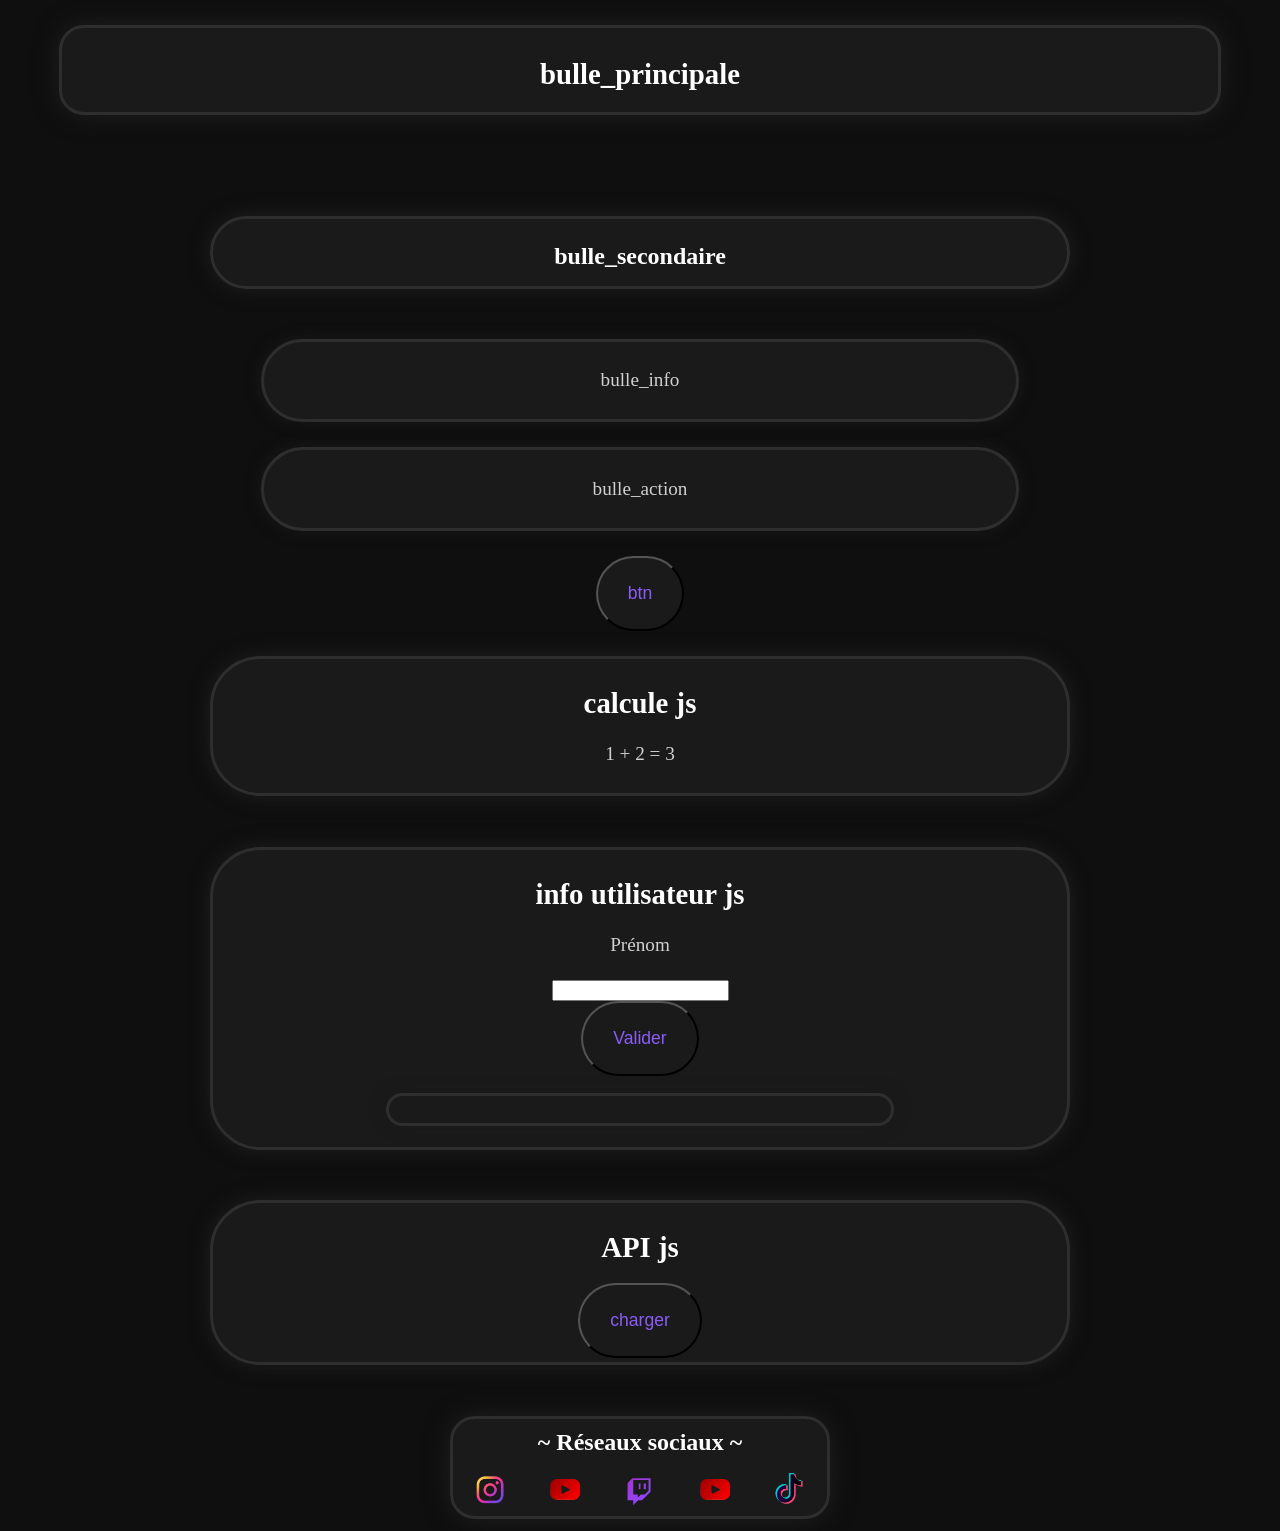
==== index.html @ 570e2a5b "V3.0.6 : HTML = bulle principale  |  CSS = taille texte et btn" ====
<!DOCTYPE html>
<html lang="fr">

  <!-- Métadonnées de la page -->
  <head>
    <meta charset="utf-8" />
    <meta name="viewport" content="width=device-width, initial-scale=1.0" />
    <link rel="stylesheet" href="style.css" />
    <script src="script.js" defer></script>
    <title>bibliothèque dev web</title>
  </head>




  <!-------------------------------->
  <!-- Contenu visible de la page -->
  <!-------------------------------->
  

  <body>


    <!-- En-tête du site -->
    <header>
      <section class="bulle_principal">
        <h1>bulle_principale</h1>
      </section>

      <section class="bulle_secondaire">
        <h2>bulle_secondaire</h2>
      </section>
    </header>

  
    <!-- Contenu principal = bulle et btn -->
    <main>
      <section class="bulle_info">
        <p>bulle_info</p>
      </section>

      <section class="bulle_action">
        <p>bulle_action</p>
      </section>

      <button class="btn_base">btn</button>


      <!-- outil js -->
      <section class="bulle_secondaire">
        <h1>calcule js</h1>
        <p>
          <span id="A">1</span> + <span id="B">2</span> = <span id="AB">0</span>
        </p>
      </section>

      <section class="bulle_secondaire">
        <h1>info utilisateur js</h1>

        <div>
          <label for="nom"><p>Prénom</p></label>
          <input type="text" name="nom" id="nom" />
        </div>

        <button class="btn_base" id="btn_valide">Valider</button>

        <section class="bulle_info">
          <p><span id="NOM"></span></p>
        </section>
      </section>

      <section class="bulle_secondaire">
        <h1>API js</h1>
        <p><span id="HEURE"></span></p>

        <button class="btn_base" id="charger">charger</button>
      </section>
    </main>


    <!-- Pied de page lien pour réseaux sociaux -->
    <footer>
      <nav class="bulle_lien">
        <h3>~ Réseaux sociaux ~</h3>

        <a target="_blank" href="https://www.instagram.com/kaikyo_dev/"
          ><img class="logo lien" src="images/insta.png" alt="insta"
        /></a>

        <a
          target="_blank"
          href="https://www.youtube.com/@Joao_Paulo_Pinto_Queiros_R"
          ><img class="logo lien" src="images/youtube.png" alt="youtube"
        /></a>

        <a target="_blank" href="https://www.twitch.tv/jp_kaikyo_live"
          ><img class="logo lien" src="images/twitch.png" alt="twitch"
        /></a>

        <a target="_blank" href="https://www.youtube.com/@Kaikyo_VOD"
          ><img class="logo lien" src="images/youtube.png" alt="youtube"
        /></a>

        <a target="_blank" href="https://www.tiktok.com/@kaikyo_dev?lang=fr"
          ><img class="logo lien" src="images/tiktok.png" alt="tiktok"
        /></a>
      </nav>
    </footer>
  </body>
</html>
---- style.css ----
/*==============================*/
/* ==== PALETTE -- COULEUR ==== */
/*==============================*/


:root {
    --fond-principal:#0F0F0F;
    --font-contenu:#1A1A1A;
    --font-contours:#2E2E2E;

    --ombre-douce: #1A1A1A; 
    --ombre-moyenne: #1F1F1F; 
    --ombre-forte: #242424;  
    
    --texte-titre:#ffffff;
    --texte-courant:#d1d1d1;
    --texte-lien:#6f6f6f;
    
    --objet-survol:#6E40C9;
    --objet-permanent:#8B5CF6; 
    --objet-clic:#9B6DED;
}




/*==============================*/
/* ==== PALETTE -- TEXTES ==== */
/*=============================*/


/*  Police d'écriture  */
@import url('https://fonts.googleapis.com/css2?family=DM+Serif+Text:ital@0;1&display=swap');
@import url('https://fonts.googleapis.com/css2?family=Comic+Neue&display=swap');

:root {
    --police-titre: "DM Serif Text", serif;
    --police-texte: "Comic Neue", cursive;
}


/*  taille écran  */
@media(min-width:1000px){
    :root {
    --taille-titre-principal: 1.8rem;
    --taille-titre-second: 1.5rem;
    --taille-texte: 1.2rem;
    --taille-liens:1.2rem;
    --gras-titre: 700;
    --gras-texte: 400;   
}}

@media(max-width:999px){
    :root {
    --taille-titre-principal: 1.5rem;
    --taille-titre-second: 1.2rem;  
    --taille-texte: 0.9rem;
    --taille-liens: 0.9rem;  
    --gras-titre: 700;
    --gras-texte: 400;     
}}


/*  style titre  */
h1 {
    cursor: text;  
    font-family: var(--police-titre);
    font-weight: var(--gras-titre);
    font-size: var(--taille-titre-principal);
    color: var(--texte-titre);
    margin-bottom: 0.5em;
    transition: 0.5s;
}

h2, h3 {
    cursor: text;  
    font-family: var(--police-titre);
    font-weight: var(--gras-titre);
    font-size: var(--taille-titre-second);
    color: var(--texte-titre);
    margin-bottom: 0.5em;
    transition: 0.5s;
}


/*  style texte  */
p, span {
    cursor: text;  
    font-family: var(--police-texte);
    font-weight: var(--gras-texte);
    font-size: var(--taille-texte);
    color: var(--texte-courant);
    line-height: 1.6;
}


/*  style lien  */
a {
    cursor: pointer;
    font-style: oblique;
    font-weight: 500;
    text-decoration: underline;
    color: var(--texte-lien);
}


/*  clic  */
a:active {
    cursor: pointer;
    color: var(--objet-clic);
}




/*=============================*/
/* ==== PALETTE -- BULLE ==== */
/*=============================*/


/*  Bulle Principal  */
.bulle_principal {
    display: flex;
    justify-content: space-around;
    text-align: center;
    background-color: var(--font-contenu);
    box-shadow: 0px 0px 25px var(--ombre-moyenne);
    border: solid var(--font-contours);
    border-radius: 25px;
}

@media(min-width:1000px){
    .bulle_principal {
        padding: 6px;
        margin: 2% 4% 8% 4%;
    }
}
@media(max-width:999px){
    .bulle_principal {
        padding: 3px;
        margin: 1% 2% 4% 2%;
    }
}


/*  bulle_secondaire  */
.bulle_secondaire {
    background-color: var(--font-contenu);
    color:var(--font-contours);
    border: solid var(--font-contours);
    box-shadow: 0px 0px 20px var(--ombre-moyenne);
    text-align: center;
    border-radius: 50px;
}

@media(min-width:1000px){
   .bulle_secondaire {
        padding: 4px;
        margin: 2% 16% 4% 16%;
    }
}
@media(max-width:999px){
   .bulle_secondaire {
        padding: 2px;
        margin: 1% 8% 2% 8%;
    }
}


/*  bulle_info  */
.bulle_info {
    background-color: var(--font-contenu);
    border: solid var(--font-contours);
    box-shadow: 0px 0px 15px var(--ombre-douce);
    text-align: center;
    border-radius: 100px;
    transition: 1s;
}

@media(min-width:1000px){
    .bulle_info {
        padding: 4px;
        margin: 2% 20% 2% 20%;
    }
}
@media(max-width:999px){
    .bulle_info {
        padding: 2px;
        margin: 1% 10% 1% 10%;
    }
}


/*  bulle_action  */
.bulle_action {
    background-color: var(--font-contenu);
    border: solid var(--font-contours);
    text-align: center;
    border-radius: 100px;
    box-shadow: 0px 0px 15px var(--ombre-douce);
    transition: 1s;
}

@media(min-width:1000px){
    .bulle_action {
        padding: 4px;
        margin: 2% 20% 2% 20%;
    }
}
@media(max-width:999px){
    .bulle_action {
        padding: 2px;
        margin: 1% 10% 1% 10%;
    }
}


/*  bulle_lien  */
.bulle_lien {
    display: grid;
    grid-template-columns: repeat(5, 1fr);
    grid-template-rows: repeat(2, 1fr);
    gap: 5px;
    background-color: var(--font-contenu);
    border: solid var(--font-contours);
    padding: 2px; 
    border-radius: 25px;
    box-shadow: 0px 0px 25px var(--ombre-moyenne);
    transition: 1s;
}

@media(min-width:1000px){
    .bulle_lien {
        margin: 1% 35% 1% 35%;
    }
}
@media(max-width:999px){
    .bulle_lien {
        margin: 1% 10% 1% 10%;
    }
}

.bulle_lien h3 {
    grid-column: 1 / -1;
    margin: auto;
}


/*  survol  */
@media(min-width:1000px){
    .bulle_info:hover,
    .bulle_action:hover {
        border: solid var(--objet-survol);
        box-shadow: 0px 0px 10px var(--objet-survol);
        transition: 1s;
    }

    .bulle_info:hover {
        transform: scale(1.05);      
    }

    .bulle_action:hover {
        transform: scale(0.95);
    }

    .bulle_lien:hover {
        border-radius: 50px;
        margin: 1% 40% 1% 40%;
        box-shadow: 0px 0px 50px var(--ombre-forte);
        transition: 0.5s;
    }
}


/* clic  */
@media(max-width:999px){
    .bulle_info:active,
    .bulle_action:active {
        box-shadow: 0px 0px 20px var(--objet-clic);
        transition: 0.5s;
    }

    .bulle_info:active {
        transform: scale(1.05);
    }

    .bulle_action:active{
        transform: scale(0.90);
    }

    .bulle_lien:active {
        border-radius: 100px;
        margin: 1% 19.5% 1% 19.5%;
        box-shadow: 0px 0px 50px var(--ombre-douce);
        transition: 0.5s;
    }
}




/*==========================*/
/* ==== PALETTE -- BTN ==== */
/*==========================*/


/*  taille écran  */
.btn_base {
    background-color: var(--font-contenu);
    color: var(--objet-permanent);
    border-radius: 100px;
    transition: 0.5s;
}

@media(min-width:1000px){
    .btn_base {
        cursor: pointer;
        font-size: 1.1rem;
        padding: 25px 30px 25px 30px;
    }
}
@media(max-width:999px){
    .btn_base {
        font-size: 0.8rem;
        padding: 20px 25px 20px 25px;
    }
}


/* survol */
@media(min-width:1000px){
    .btn_base:hover {
        transform: scale(1.10);
        color: var(--objet-survol);
        transition: 0.6s;
    }
}


/* clic */
.btn_base:active {
    transform: scale(0.90);
    color: var(--objet-clic);
    transition: 0.5s;
}




/*===========================*/
/* ==== PALETTE -- LOGO ==== */
/*===========================*/


/*  taille écran  */
@media(min-width:1000px){
    .logo {
        width: 40px;
        height: 40px;
    }
}
@media(max-width:999px){
    .logo {
        width: 30px;
        height: 30px;
    }
}


/*  Survol  */
@media(min-width:1000px){
    .logo:hover {
        transform: scale(1.15);
        opacity: 50%;
        transition: 1s;
    }
}


/*  clic  */
@media(max-width:999px){
    .logo:active {
        transform: scale(1.15);
        opacity: 50%;
        transition: 0.1s;
    }
}




/*=============================*/
/* ==== VISEULLE APLIQUER ==== */
/*=============================*/


/*  body  */
body {
    background-color: var(--fond-principal);
    text-align: center;
}
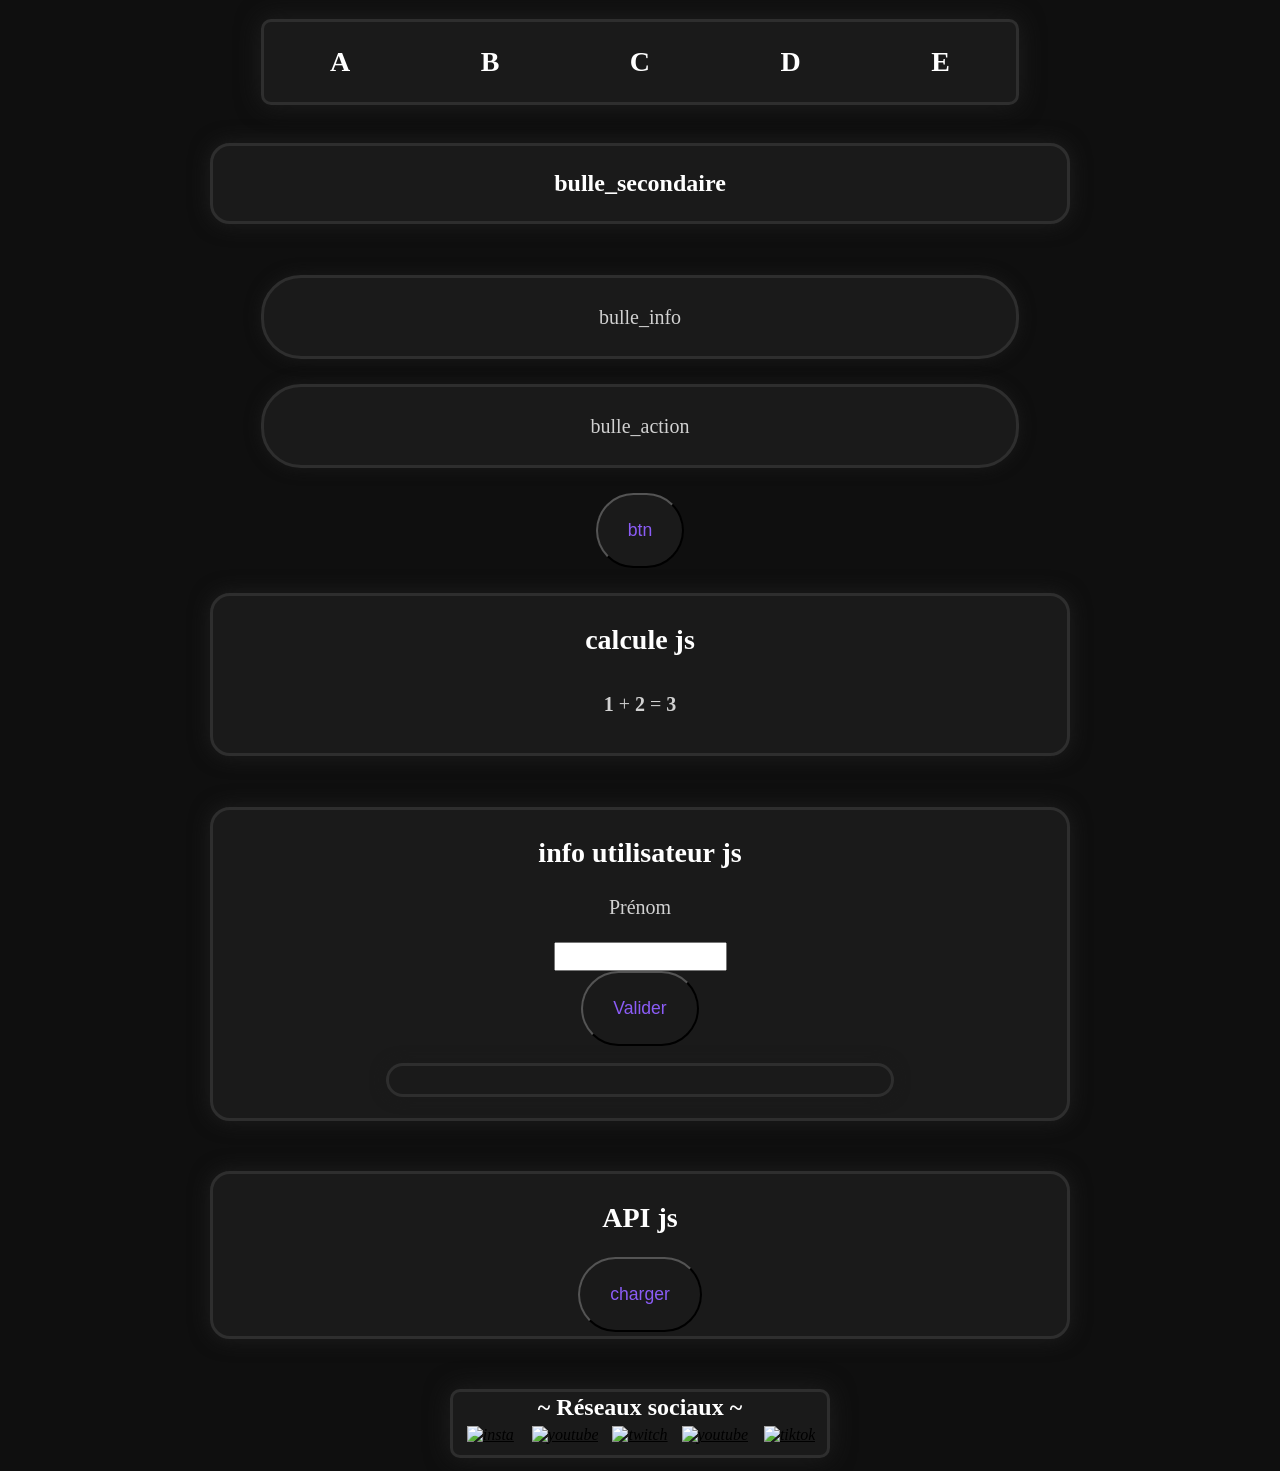
==== commit 8d9f1933: "V3.3 : html et js = amelioration general" ====
--- a/index.html
+++ b/index.html
@@ -5,8 +5,8 @@
   <head>
     <meta charset="utf-8" />
     <meta name="viewport" content="width=device-width, initial-scale=1.0" />
-    <link rel="stylesheet" href="style.css" />
-    <script src="script.js" defer></script>
+    <link rel="stylesheet" href="css/style.css" />
+    <script src="js/script.js" defer></script>
     <title>bibliothèque dev web</title>
   </head>
 
@@ -24,7 +24,12 @@
     <!-- En-tête du site -->
     <header>
       <section class="bulle_principal">
-        <h1>bulle_principale</h1>
+        <h1 class="gauche_haut">A</h1>
+        <h1 class="gauche_bas">B</h1>
+        <h1 class="millieux mobil">C</h1>
+        <h1 class="millieux PC">C</h1>
+        <h1 class="droite_haut">D</h1>
+        <h1 class="droite_bas">E</h1>
       </section>
 
       <section class="bulle_secondaire">
@@ -45,7 +50,7 @@
 
       <button class="btn_base">btn</button>
 
-
+      
       <!-- outil js -->
       <section class="bulle_secondaire">
         <h1>calcule js</h1>
@@ -84,25 +89,25 @@
         <h3>~ Réseaux sociaux ~</h3>
 
         <a target="_blank" href="https://www.instagram.com/kaikyo_dev/"
-          ><img class="logo lien" src="images/insta.png" alt="insta"
+          ><img class="logo" src="../img/insta.png" alt="insta"
         /></a>
 
         <a
           target="_blank"
           href="https://www.youtube.com/@Joao_Paulo_Pinto_Queiros_R"
-          ><img class="logo lien" src="images/youtube.png" alt="youtube"
+          ><img class="logo" src="../img/youtube.png" alt="youtube"
         /></a>
 
         <a target="_blank" href="https://www.twitch.tv/jp_kaikyo_live"
-          ><img class="logo lien" src="images/twitch.png" alt="twitch"
+          ><img class="logo" src="../img/twitch.png" alt="twitch"
         /></a>
 
         <a target="_blank" href="https://www.youtube.com/@Kaikyo_VOD"
-          ><img class="logo lien" src="images/youtube.png" alt="youtube"
+          ><img class="logo" src="../img/youtube.png" alt="youtube"
         /></a>
 
         <a target="_blank" href="https://www.tiktok.com/@kaikyo_dev?lang=fr"
-          ><img class="logo lien" src="images/tiktok.png" alt="tiktok"
+          ><img class="logo" src="../img/tiktok.png" alt="tiktok"
         /></a>
       </nav>
     </footer>
--- a/css/style.css
+++ b/css/style.css
@@ -0,0 +1,503 @@
+/*==============================*/
+/* ==== PALETTE -- COULEUR ==== */
+/*==============================*/
+
+
+:root {
+    --fond-principal:#0F0F0F;
+    --font-contenu:#1A1A1A;
+    --font-contours:#2E2E2E;
+
+    --ombre-douce: #1A1A1A; 
+    --ombre-moyenne: #1F1F1F; 
+    --ombre-forte: #242424;  
+    
+    --texte-titre:#ffffff;
+    --texte-courant:#d1d1d1;
+    --texte-lien:#6f6f6f;
+    
+    --objet-survol:#6E40C9;
+    --objet-permanent:#8B5CF6; 
+    --objet-clic:#9B6DED;
+}
+
+
+
+
+/*==============================*/
+/* ==== PALETTE -- TEXTES ==== */
+/*=============================*/
+
+
+/*  Police d'écriture  */
+@import url('https://fonts.googleapis.com/css2?family=DM+Serif+Text:ital@0;1&display=swap');
+@import url('https://fonts.googleapis.com/css2?family=Comic+Neue&display=swap');
+
+:root {
+    --police-titre: "DM Serif Text", serif;
+    --police-texte: "Comic Neue", cursive;
+}
+
+
+/*  taille écran  */
+@media(min-width:1000px){
+    :root {
+    --taille-titre-principal: 1.75rem;
+    --taille-titre-second: 1.5rem;
+    --taille-texte: 1.25rem;
+    --gras-titre: 700;
+    --gras-texte: 400;   
+}}
+
+@media(max-width:999px){
+    :root {
+    --taille-titre-principal: 1.5rem;
+    --taille-titre-second: 1.25rem;  
+    --taille-texte: 1rem;
+    --gras-titre: 700;
+    --gras-texte: 400;     
+}}
+
+
+/*  style titre  */
+h1 {
+    cursor: text;  
+    font-family: var(--police-titre);
+    font-weight: var(--gras-titre);
+    font-size: var(--taille-titre-principal);
+    color: var(--texte-titre);
+    transition: 0.5s;
+}
+
+h2, h3 {
+    cursor: text;  
+    font-family: var(--police-titre);
+    font-weight: var(--gras-titre);
+    font-size: var(--taille-titre-second);
+    color: var(--texte-titre);
+    transition: 0.5s;
+}
+
+
+/*  style texte  */
+span {
+    cursor: text;
+    font-family: var(--police-texte);
+    font-weight: var(--gras-titre);
+    font-size: var(--taille-texte);
+    color: var(--texte-courant);
+    line-height: 2.50;
+}
+
+
+/*  style texte  */
+p {
+    cursor: text;  
+    font-family: var(--police-texte);
+    font-weight: var(--gras-texte);
+    font-size: var(--taille-texte);
+    color: var(--texte-courant);
+    line-height: 1.5;
+}
+
+
+/*  style lien  */
+a {
+    cursor: pointer;
+    font-style: oblique;
+    font-weight: 500;
+    text-decoration: underline;
+    color: var(--taille-texte)
+}
+
+
+/*  clic  */
+a:active {
+    cursor: pointer;
+    color: var(--objet-clic);
+}
+
+
+
+
+/*=============================*/
+/* ==== PALETTE -- BULLE ===== */
+/*=============================*/
+
+
+/*  Bulle Principal  */
+.bulle_principal {
+    text-align: center;
+    background-color: var(--font-contenu);
+    box-shadow: 0px 0px 25px var(--ombre-moyenne);
+    border: solid var(--font-contours);
+    border-radius: 10px;
+}
+
+@media(min-width:1000px){
+    .bulle_principal {
+        display: flex;
+        justify-content: space-around;
+        padding: 1px;
+        margin: 1.5% 20% 3% 20%;
+    }
+
+    .mobil {
+        display: none;
+    }
+}
+@media(max-width:999px){
+    .bulle_principal {
+        display: grid;
+        grid-template-columns: 1fr 1fr 1fr;
+        grid-template-rows: 1fr 1fr;
+        gap: 1px;
+        padding: 1px;
+        margin: 0.5% 1% 2% 1%;
+    }
+
+    .PC {
+        display: none;
+    }
+
+    .gauche_haut {
+        grid-column: 1/1;
+        grid-row: 1/1;
+    }
+    .gauche_bas{
+        grid-column: 1/2;
+        grid-row: 2/2;
+    }
+    .millieux{
+        grid-column: 2/2;
+        grid-row: 1/3;
+    }
+    .droite_haut{
+        grid-column: 3/3;
+        grid-row: 1/1;
+    }
+    .droite_bas{
+        grid-column: 3/3;
+        grid-row: 2/2;
+    }
+}
+
+
+/*  bulle_secondaire  */
+.bulle_secondaire {
+    background-color: var(--font-contenu);
+    color:var(--font-contours);
+    border: solid var(--font-contours);
+    box-shadow: 0px 0px 20px var(--ombre-moyenne);
+    text-align: center;
+    border-radius: 20px;
+}
+
+@media(min-width:1000px){
+   .bulle_secondaire {
+        padding: 4px;
+        margin: 2% 16% 4% 16%;
+    }
+}
+@media(max-width:999px){
+   .bulle_secondaire {
+        padding: 2px;
+        margin: 1% 8% 2% 8%;
+    }
+}
+
+
+/*  bulle_info  */
+.bulle_info {
+    background-color: var(--font-contenu);
+    border: solid var(--font-contours);
+    box-shadow: 0px 0px 15px var(--ombre-douce);
+    text-align: center;
+    border-radius: 40px;
+    transition: 1s;
+}
+
+@media(min-width:1000px){
+    .bulle_info {
+        padding: 4px;
+        margin: 2% 20% 2% 20%;
+    }
+}
+@media(max-width:999px){
+    .bulle_info {
+        padding: 2px;
+        margin: 1% 10% 1% 10%;
+    }
+}
+
+
+/*  bulle_action  */
+.bulle_action {
+    background-color: var(--font-contenu);
+    border: solid var(--font-contours);
+    text-align: center;
+    border-radius: 40px;
+    box-shadow: 0px 0px 15px var(--ombre-douce);
+    transition: 1s;
+}
+
+@media(min-width:1000px){
+    .bulle_action {
+        padding: 4px;
+        margin: 2% 20% 2% 20%;
+    }
+}
+@media(max-width:999px){
+    .bulle_action {
+        padding: 2px;
+        margin: 1% 10% 1% 10%;
+    }
+}
+
+
+/*  bulle_lien  */
+.bulle_lien {
+    display: grid;
+    grid-template-columns: repeat(5, 1fr);
+    grid-template-rows: repeat(2, 1fr);
+    gap: 5px;
+    background-color: var(--font-contenu);
+    border: solid var(--font-contours);
+    padding: 2px; 
+    border-radius: 10px;
+    box-shadow: 0px 0px 25px var(--ombre-moyenne);
+    transition: 1s;
+}
+
+@media(min-width:1000px){
+    .bulle_lien {
+        margin: 1% 35% 1% 35%;
+    }
+}
+@media(max-width:999px){
+    .bulle_lien {
+        margin: 1% 10% 1% 10%;
+    }
+}
+
+.bulle_lien h3 {
+    grid-column: 1 / -1;
+    margin: auto;
+}
+
+
+/*  survol  */
+@media(min-width:1000px){
+    .bulle_info:hover,
+    .bulle_action:hover {
+        border: solid var(--objet-survol);
+        box-shadow: 0px 0px 10px var(--objet-survol);
+        transition: 1s;
+    }
+
+    .bulle_info:hover {
+        transform: scale(1.05);      
+    }
+
+    .bulle_action:hover {
+        transform: scale(0.95);
+    }
+
+    .bulle_lien:hover {
+        border-radius: 50px;
+        margin: 1% 40% 1% 40%;
+        box-shadow: 0px 0px 50px var(--ombre-forte);
+        transition: 0.5s;
+    }
+}
+
+
+/* clic  */
+@media(max-width:999px){
+    .bulle_info:active,
+    .bulle_action:active {
+        box-shadow: 0px 0px 20px var(--objet-clic);
+        transition: 0.5s;
+    }
+
+    .bulle_info:active {
+        transform: scale(1.05);
+    }
+
+    .bulle_action:active{
+        transform: scale(0.90);
+    }
+
+    .bulle_lien:active {
+        border-radius: 100px;
+        margin: 1% 19.5% 1% 19.5%;
+        box-shadow: 0px 0px 50px var(--ombre-douce);
+        transition: 0.5s;
+    }
+}
+
+
+
+
+/*==========================*/
+/* ==== PALETTE -- BTN ==== */
+/*==========================*/
+
+
+/*  taille écran  */
+.btn_base {
+    background-color: var(--font-contenu);
+    color: var(--objet-permanent);
+    border-radius: 100px;
+    transition: 0.5s;
+}
+
+@media(min-width:1000px){
+    .btn_base {
+        cursor: pointer;
+        font-size: 1.1rem;
+        padding: 25px 30px 25px 30px;
+    }
+}
+@media(max-width:999px){
+    .btn_base {
+        font-size: 0.8rem;
+        padding: 20px 25px 20px 25px;
+    }
+}
+
+
+/* survol */
+@media(min-width:1000px){
+    .btn_base:hover {
+        transform: scale(1.10);
+        color: var(--objet-survol);
+        transition: 0.6s;
+    }
+}
+
+
+/* clic */
+.btn_base:active {
+    transform: scale(0.90);
+    color: var(--objet-clic);
+    transition: 0.5s;
+}
+
+
+
+
+/*===========================*/
+/* ==== PALETTE -- LOGO ==== */
+/*===========================*/
+
+
+/*  taille écran  */
+@media(min-width:1000px){
+    .logo {
+        width: 40px;
+        height: 40px;
+    }
+}
+@media(max-width:999px){
+    .logo {
+        width: 30px;
+        height: 30px;
+    }
+}
+
+
+/*  Survol  */
+@media(min-width:1000px){
+    .logo:hover {
+        transform: scale(1.15);
+        opacity: 50%;
+        transition: 1s;
+    }
+}
+
+
+/*  clic  */
+@media(max-width:999px){
+    .logo:active {
+        transform: scale(1.15);
+        opacity: 50%;
+        transition: 0.1s;
+    }
+}
+
+
+
+
+/*=================================*/
+/* ==== PALETTE -- FORMULAIRE ==== */
+/*=================================*/
+
+
+form{
+    color: var(--objet-permanent);
+    background-color: var(--font-contenu);
+    box-shadow: 0px 0px 25px var(--ombre-moyenne);
+}
+fieldset{
+    display: flex;
+    flex-direction: column;
+    border: solid var(--font-contours);
+}
+input {
+    text-align: center;
+}
+
+
+/*  Survol  */
+@media(min-width:1000px){
+    form{
+        margin: 15% 30% 0% 30%;
+    }
+    fieldset{
+        padding: 25px 50px 50px 50px;
+    }
+    label {
+        padding: 15px 0px 7.5px 0px;
+    }
+    input {
+        padding: 5px 0px 5px 0px;
+        margin: 0% 35% 0% 35%;
+    }
+}
+
+
+/*  clic  */
+@media(max-width:999px){
+    form{
+        margin: 25% 5% 0% 5%;
+        font-size: 12px;
+    }
+    fieldset{
+        padding: 25px 50px 50px 50px;
+    }
+    label {
+        padding: 15px 0px 7.5px 0px;
+    }
+    input {
+        padding: 5px 0px 5px 0px;
+        margin: 0% 20% 0% 20%;
+    }
+}
+
+
+
+
+/*=============================*/
+/* ==== VISEULLE APLIQUER ==== */
+/*=============================*/
+
+
+/*  body  */
+body {
+    background-color: var(--fond-principal);
+    text-align: center;
+}
+html {
+    scroll-behavior: smooth;
+}
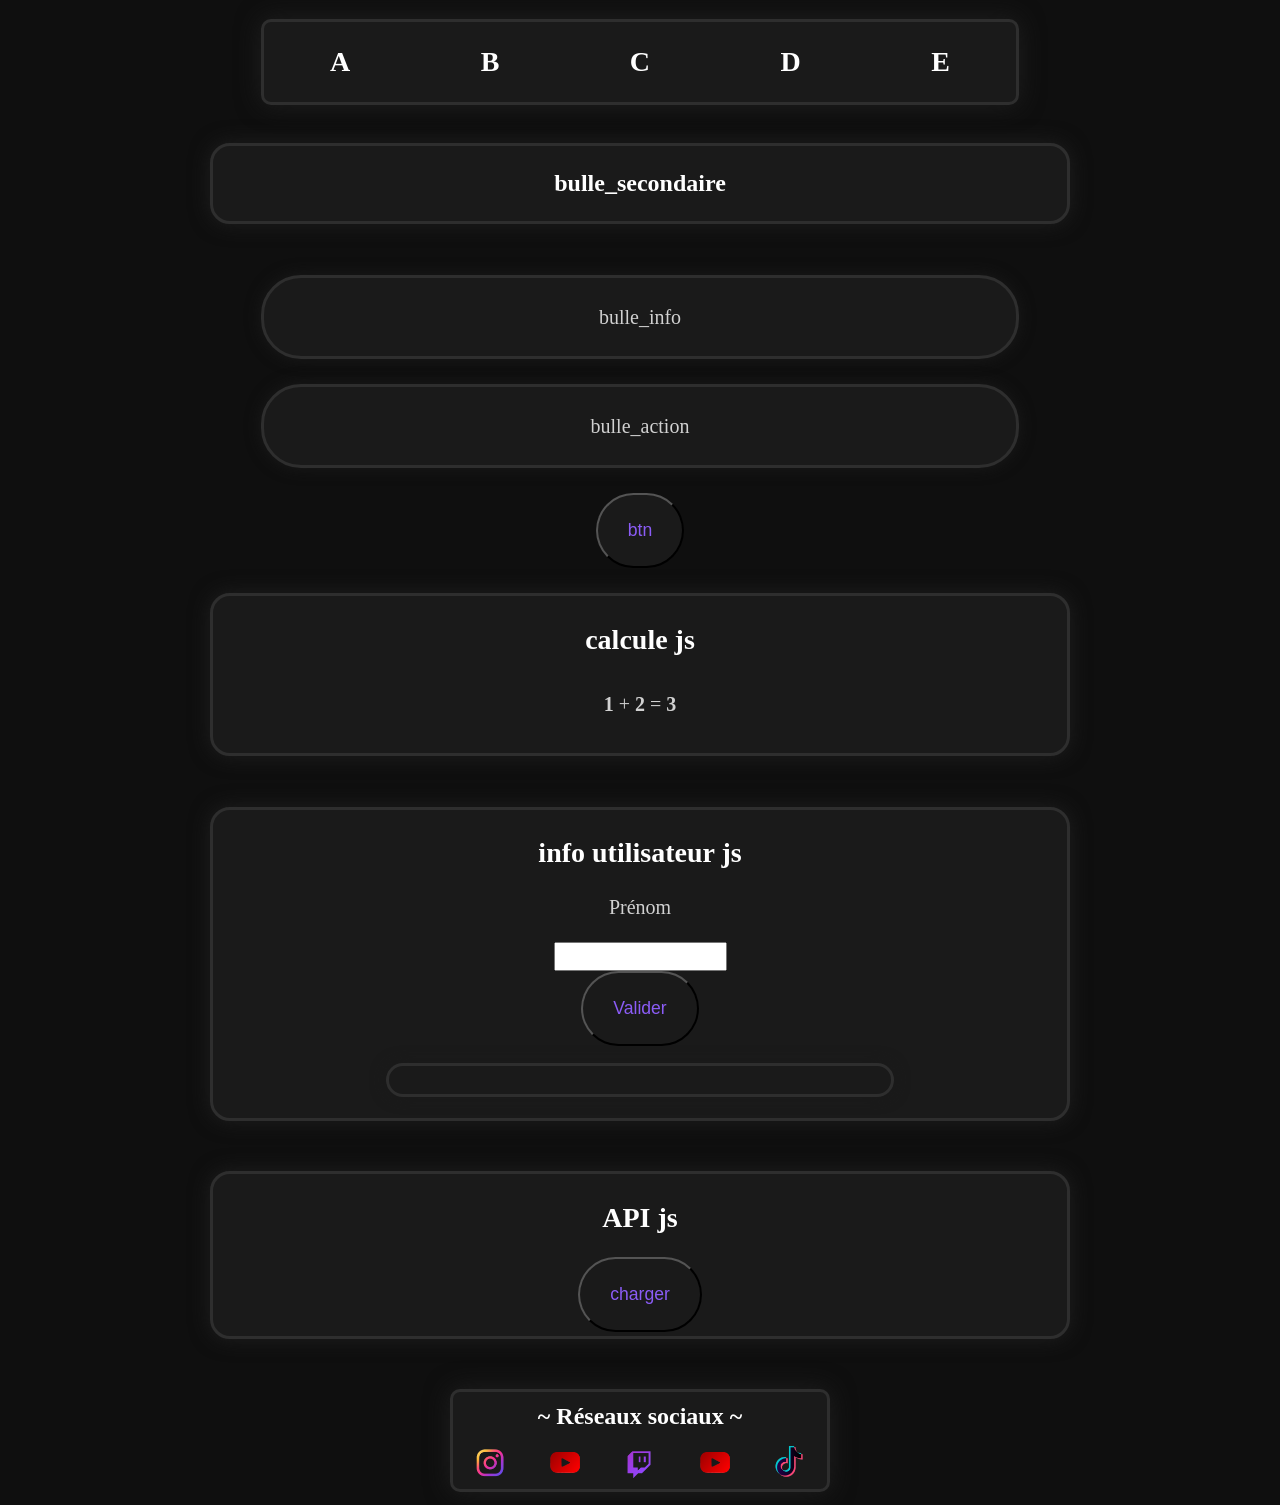
==== commit 89d4f608: "V3.4 : js = création de fichier adapté aux fonctions créées |  readme = mise à jour" ====
--- a/index.html
+++ b/index.html
@@ -6,7 +6,9 @@
     <meta charset="utf-8" />
     <meta name="viewport" content="width=device-width, initial-scale=1.0" />
     <link rel="stylesheet" href="css/style.css" />
-    <script src="js/script.js" defer></script>
+    <script src="js/api.js" defer></script>
+    <script src="js/calcule.js" defer></script>
+    <script src="js/formulaire.js" defer></script>
     <title>bibliothèque dev web</title>
   </head>
 
@@ -50,7 +52,7 @@
 
       <button class="btn_base">btn</button>
 
-      
+
       <!-- outil js -->
       <section class="bulle_secondaire">
         <h1>calcule js</h1>
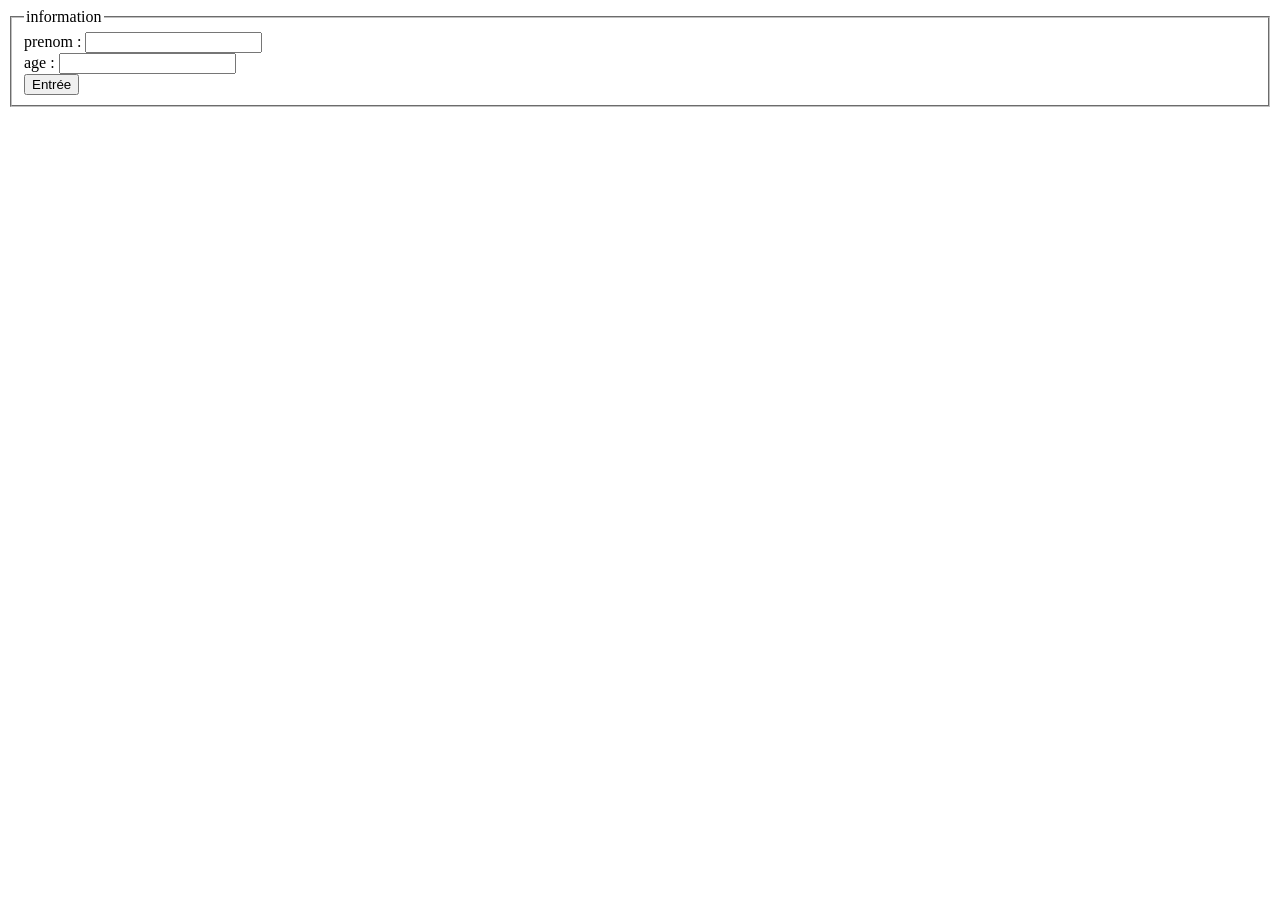
==== commit b8d152bc: "V3.05 : HTML = creation des fichier html" ====
--- a/index.html
+++ b/index.html
@@ -1,117 +1,40 @@
 <!DOCTYPE html>
 <html lang="fr">
+  <head>
+    <meta charset="utf-8" >
+    <meta name="viewport" content="width=device-width, initial-scale=1.0">
 
-  <!-- Métadonnées de la page -->
-  <head>
-    <meta charset="utf-8" />
-    <meta name="viewport" content="width=device-width, initial-scale=1.0" />
-    <link rel="stylesheet" href="css/style.css" />
-    <script src="js/api.js" defer></script>
-    <script src="js/calcule.js" defer></script>
+    <!-- INFO : Google Fonts -->
+    <link rel="preconnect" href="https://fonts.googleapis.com">
+    <link rel="preconnect" href="https://fonts.gstatic.com" crossorigin>
+    <link href="https://fonts.googleapis.com/css2?family=DM+Serif+Text:ital@0;1&display=swap" rel="stylesheet">
+    <link href="https://fonts.googleapis.com/css2?family=Comic+Neue&display=swap" rel="stylesheet">
+
+    <!-- INFO : CSS -->
+    <link rel="stylesheet" href="css/base.css">
+    <link rel="stylesheet" href="css/composents.css">
+    <link rel="stylesheet" href="css/formulaire.css">
+
+    <!-- INFO : JS -->
     <script src="js/formulaire.js" defer></script>
-    <title>bibliothèque dev web</title>
+
+    <title>Portoflio de joao paulo</title>
   </head>
+      
+  <body>
+    <main>
+      <form action="" method="get">
+        <fieldset>
+          <legend>information</legend>
+          <label for="prenom">prenom :</label>
+          <input type="text" name="prenom" id="nom"><br>
 
+          <label for="age">age :</label>
+          <input type="number" name="age" id="date"><br>
 
-
-
-  <!-------------------------------->
-  <!-- Contenu visible de la page -->
-  <!-------------------------------->
-  
-
-  <body>
-
-
-    <!-- En-tête du site -->
-    <header>
-      <section class="bulle_principal">
-        <h1 class="gauche_haut">A</h1>
-        <h1 class="gauche_bas">B</h1>
-        <h1 class="millieux mobil">C</h1>
-        <h1 class="millieux PC">C</h1>
-        <h1 class="droite_haut">D</h1>
-        <h1 class="droite_bas">E</h1>
-      </section>
-
-      <section class="bulle_secondaire">
-        <h2>bulle_secondaire</h2>
-      </section>
-    </header>
-
-  
-    <!-- Contenu principal = bulle et btn -->
-    <main>
-      <section class="bulle_info">
-        <p>bulle_info</p>
-      </section>
-
-      <section class="bulle_action">
-        <p>bulle_action</p>
-      </section>
-
-      <button class="btn_base">btn</button>
-
-
-      <!-- outil js -->
-      <section class="bulle_secondaire">
-        <h1>calcule js</h1>
-        <p>
-          <span id="A">1</span> + <span id="B">2</span> = <span id="AB">0</span>
-        </p>
-      </section>
-
-      <section class="bulle_secondaire">
-        <h1>info utilisateur js</h1>
-
-        <div>
-          <label for="nom"><p>Prénom</p></label>
-          <input type="text" name="nom" id="nom" />
-        </div>
-
-        <button class="btn_base" id="btn_valide">Valider</button>
-
-        <section class="bulle_info">
-          <p><span id="NOM"></span></p>
-        </section>
-      </section>
-
-      <section class="bulle_secondaire">
-        <h1>API js</h1>
-        <p><span id="HEURE"></span></p>
-
-        <button class="btn_base" id="charger">charger</button>
-      </section>
+          <button type="button" class="btn_base" id="btn_valide">Entrée</button>
+        </fieldset>
+      </form>
     </main>
-
-
-    <!-- Pied de page lien pour réseaux sociaux -->
-    <footer>
-      <nav class="bulle_lien">
-        <h3>~ Réseaux sociaux ~</h3>
-
-        <a target="_blank" href="https://www.instagram.com/kaikyo_dev/"
-          ><img class="logo" src="../img/insta.png" alt="insta"
-        /></a>
-
-        <a
-          target="_blank"
-          href="https://www.youtube.com/@Joao_Paulo_Pinto_Queiros_R"
-          ><img class="logo" src="../img/youtube.png" alt="youtube"
-        /></a>
-
-        <a target="_blank" href="https://www.twitch.tv/jp_kaikyo_live"
-          ><img class="logo" src="../img/twitch.png" alt="twitch"
-        /></a>
-
-        <a target="_blank" href="https://www.youtube.com/@Kaikyo_VOD"
-          ><img class="logo" src="../img/youtube.png" alt="youtube"
-        /></a>
-
-        <a target="_blank" href="https://www.tiktok.com/@kaikyo_dev?lang=fr"
-          ><img class="logo" src="../img/tiktok.png" alt="tiktok"
-        /></a>
-      </nav>
-    </footer>
   </body>
-</html>
+</html>
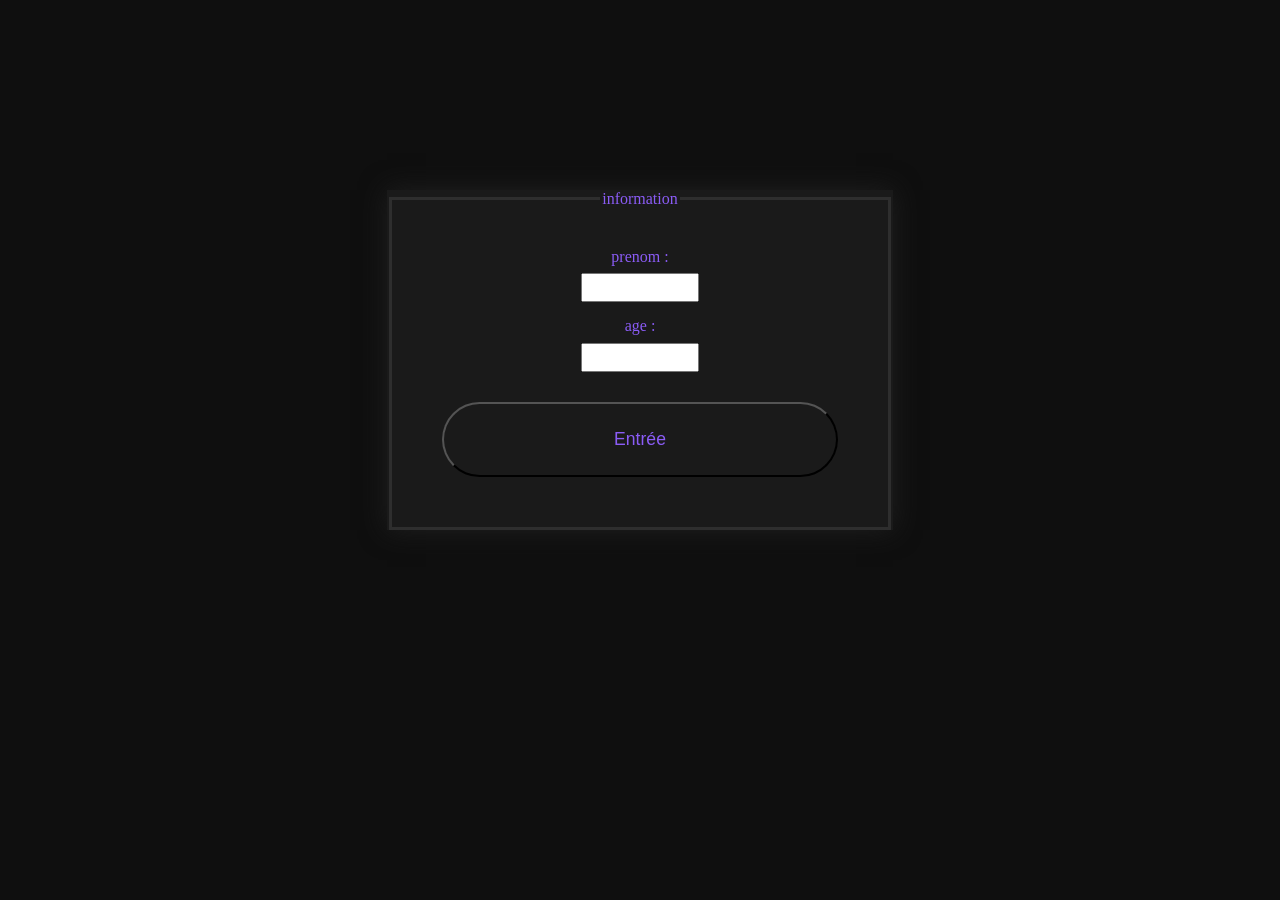
==== commit c6ed7439: "V3.15 : création d'un modificateur de nom/age" ====
--- a/index.html
+++ b/index.html
@@ -23,14 +23,14 @@
       
   <body>
     <main>
-      <form action="" method="get">
+      <form action="" method="get" class="formulaire__bienvenue">
         <fieldset>
           <legend>information</legend>
           <label for="prenom">prenom :</label>
-          <input type="text" name="prenom" id="nom"><br>
+          <input type="text" name="prenom" id="nom">
 
           <label for="age">age :</label>
-          <input type="number" name="age" id="date"><br>
+          <input type="number" name="age" id="date">
 
           <button type="button" class="btn_base" id="btn_valide">Entrée</button>
         </fieldset>
--- a/css/base.css
+++ b/css/base.css
@@ -0,0 +1,149 @@
+/*==============================*/
+/* ==== PALETTE -- COULEUR ==== */
+/*==============================*/
+
+
+:root {
+    --fond-principal:#0F0F0F;
+    --font-contenu:#1A1A1A;
+    --font-contours:#2E2E2E;
+
+    --ombre-douce: #1A1A1A; 
+    --ombre-moyenne: #1F1F1F; 
+    --ombre-forte: #242424;  
+    
+    --texte-titre:#ffffff;
+    --texte-courant:#d1d1d1;
+    --texte-lien:#6f6f6f;
+
+    --objet-survol:#6E40C9;
+    --objet-permanent:#8B5CF6; 
+    --objet-clic:#9B6DED;
+}
+
+
+
+
+/*=============================*/
+/* ==== PALETTE -- TEXTES ==== */
+/*=============================*/
+
+
+:root {
+    --police-titre: "DM Serif Text", serif;
+    --taille-titre-second: "DM Serif Text", serif;
+    --police-texte: "Comic Neue", cursive;
+}
+
+
+/*  taille écran  */
+
+@media(min-width:1000px){
+    :root {
+    --taille-titre-principal: 1.80em;
+    --taille-titre-second: 1.60rem;
+    --taille-texte: 1.40rem;
+    --gras-titre: 700;
+    --gras-texte: 400;   
+}}
+
+@media(max-width:999px){
+    :root {
+    --taille-titre-principal: 1.60rem;
+    --taille-titre-second: 1.40rem;  
+    --taille-texte: 1.20rem;
+    --gras-titre: 700;
+    --gras-texte: 400;     
+}}
+
+
+/*  style titre  */
+
+h1 {
+    cursor: text;  
+    font-family: var(--police-titre);
+    font-weight: var(--gras-titre);
+    font-size: var(--taille-titre-principal);
+    color: var(--texte-titre);
+    transition: 0.5s;
+}
+
+h2, h3 {
+    cursor: text;  
+    font-family: var(--police-titre);
+    font-weight: var(--gras-titre);
+    font-size: var(--taille-titre-second);
+    color: var(--texte-titre);
+    transition: 0.5s;
+}
+
+
+/*  style texte  */
+
+span {
+    cursor: text;
+    font-family: var(--police-titre);
+    font-weight: var(--gras-titre);
+    font-size: var(--taille-titre-second);
+    color: var(--texte-courant);
+    line-height: 2;
+}
+
+/*  style texte  */
+p {
+    cursor: text;  
+    font-family: var(--police-texte);
+    font-weight: var(--gras-texte);
+    font-size: var(--taille-texte);
+    color: var(--texte-courant);
+    line-height: 1.5;
+    padding: 10px 0px 10px 0px;
+}
+
+/*  style lien  */
+a {
+    cursor: pointer;
+    font-style: oblique;
+    font-family: var(--police-texte);
+    font-weight: var(--gras-texte);
+    font-size: var(--taille-texte);
+    text-decoration: underline;
+    color: var(--texte-courant);
+    line-height: 1.5;
+}
+
+li {
+    cursor: text;  
+    font-family: var(--police-texte);
+    font-weight: var(--gras-texte);
+    font-size: var(--taille-texte);
+    color: var(--texte-courant);
+    line-height: 1.5;
+}
+
+
+/*  clic  */
+a:active {
+    cursor: pointer;
+    color: var(--objet-clic);
+}
+
+
+
+
+/*=============================*/
+/* ==== VISEULLE APLIQUER ==== */
+/*=============================*/ 
+
+
+/*  body  */
+
+body {
+    background-color: var(--fond-principal);
+    text-align: center;
+}
+
+html {
+    scroll-behavior: smooth;
+    font-size: 16px;
+}
--- a/css/composents.css
+++ b/css/composents.css
@@ -0,0 +1,349 @@
+/*=============================*/
+/* ========== BULLE ========== */
+/*=============================*/
+
+
+/*  Bulle Principal  */
+
+.bulle_principal {
+    text-align: center;
+    background-color: var(--font-contenu);
+    box-shadow: 0px 0px 25px var(--ombre-moyenne);
+    border: solid var(--font-contours);
+    border-radius: 10px;
+}
+
+@media(min-width:1000px){
+    .bulle_principal {
+        display: flex;
+        justify-content:space-around;
+        padding: 1px;
+        margin: 1% 20% 2% 20%;
+    }
+
+    .mobil {
+        display: none;
+    }
+}
+@media(max-width:999px){
+    .bulle_principal {
+        display: grid;
+        grid-template-columns: 1fr 1fr 1fr;
+        grid-template-rows: 1fr 1fr;
+        gap: 10px;
+        padding: 3px;
+        margin: 1% 2% 4% 2%;
+    }
+
+    .PC {
+        display: none;
+    }
+
+    .gauche_haut {
+        grid-column: 1/1;
+        grid-row: 1/1;
+    }
+    .gauche_bas{
+        grid-column: 1/2;
+        grid-row: 2/2;
+    }
+    .millieux{
+        grid-column: 2/2;
+        grid-row: 1/3;
+    }
+    .droite_haut{
+        grid-column: 3/3;
+        grid-row: 1/1;
+    }
+    .droite_bas{
+        grid-column: 3/3;
+        grid-row: 2/2;
+    }
+}
+
+
+
+/*  bulle_secondaire  */
+
+.bulle_secondaire {
+    background-color: var(--font-contenu);
+    color:var(--font-contours);
+    border: solid var(--font-contours);
+    box-shadow: 0px 0px 20px var(--ombre-moyenne);
+    text-align: center;
+    border-radius: 20px;
+}
+
+@media(min-width:1000px){
+   .bulle_secondaire {
+        padding: 4px;
+        margin: 2% 16% 4% 16%;
+    }
+}
+@media(max-width:999px){
+   .bulle_secondaire {
+        padding: 2px;
+        margin: 1% 8% 2% 8%;
+    }
+}
+
+
+/*  bulle_info  */
+
+.bulle_info {
+    background-color: var(--font-contenu);
+    border: solid var(--font-contours);
+    box-shadow: 0px 0px 15px var(--ombre-douce);
+    text-align: center;
+    border-radius: 40px;
+    transition: 1s;
+}
+
+@media(min-width:1000px){
+    .bulle_info {
+        padding: 10px;
+        margin: 2% 2% 2% 2%;
+    }
+}
+@media(max-width:999px){
+    .bulle_info {
+        padding: 5px;
+        margin: 1% 1% 1% 1%;
+    }
+}
+
+
+/*  bulle_action  */
+
+.bulle_action {
+    background-color: var(--font-contenu);
+    border: solid var(--font-contours);
+    text-align: center;
+    border-radius: 40px;
+    box-shadow: 0px 0px 15px var(--ombre-douce);
+    transition: 1s;
+}
+
+@media(min-width:1000px){
+    .bulle_action {
+        padding: 10px 10px 10px 10px;
+        margin: 2% 2% 2% 2%;
+    }
+}
+@media(max-width:999px){
+    .bulle_action {
+        padding: 4px 1px 1px 1px;
+        margin: 1% 1% 1% 1%;
+    }
+}
+
+
+/*  bulle_lien  */
+
+.bulle_lien {
+    display: grid;
+    grid-template-columns: repeat(5, 1fr);
+    grid-template-rows: repeat(2, 1fr);
+    gap: 5px;
+    background-color: var(--font-contenu);
+    border: solid var(--font-contours);
+    padding: 2px; 
+    border-radius: 10px;
+    box-shadow: 0px 0px 25px var(--ombre-moyenne);
+    transition: 1s;
+}
+
+@media(min-width:1000px){
+    .bulle_lien {
+        margin: 1% 30% 1% 30%;
+    }
+}
+@media(max-width:999px){
+    .bulle_lien {
+        margin: 1% 10% 1% 10%;
+    }
+}
+
+.bulle_lien h3 {
+    grid-column: 1 / -1;
+    margin: auto;
+}
+
+
+/*  survol  */
+
+@media(min-width:1000px){
+    .bulle_info:hover,
+    .bulle_action:hover {
+        border: solid var(--objet-survol);
+        box-shadow: 0px 0px 10px var(--objet-survol);
+        transition: 1s;
+    }
+
+    .bulle_info:hover {
+        transform: scale(1.05);      
+    }
+
+    .bulle_action:hover {
+        transform: scale(0.95);
+    }
+
+    .bulle_lien:hover {
+        border-radius: 50px;
+        margin: 1% 35% 1% 35%;
+        box-shadow: 0px 0px 50px var(--ombre-forte);
+        transition: 0.5s;
+    }
+}
+
+
+/* clic  */
+
+@media(max-width:999px){
+    .bulle_info:active,
+    .bulle_action:active {
+        box-shadow: 0px 0px 20px var(--objet-clic);
+        transition: 0.5s;
+    }
+
+    .bulle_info:active {
+        transform: scale(1.05);
+    }
+
+    .bulle_action:active{
+        transform: scale(0.90);
+    }
+
+    .bulle_lien:active {
+        border-radius: 100px;
+        margin: 1% 19.5% 1% 19.5%;
+        box-shadow: 0px 0px 50px var(--ombre-douce);
+        transition: 0.5s;
+    }
+}
+
+
+
+
+/*===========================*/
+/* ========== BTN ========== */
+/*===========================*/
+
+
+/*  taille écran  */
+
+.btn_base {
+    background-color: var(--font-contenu);
+    color: var(--objet-permanent);
+    border-radius: 100px;
+    transition: 0.5s;
+    margin: 30px 0px 0px 0px;
+}
+
+@media(min-width:1000px){
+    .btn_base {
+        cursor: pointer;
+        font-size: 1.1rem;
+        padding: 25px 30px 25px 30px;
+    }
+}
+@media(max-width:999px){
+    .btn_base {
+        font-size: 0.8rem;
+        padding: 20px 25px 20px 25px;
+    }
+}
+
+
+/* survol */
+@media(min-width:1000px){
+    .btn_base:hover {
+        transform: scale(1.10);
+        color: var(--objet-survol);
+        transition: 0.6s;
+    }
+}
+
+
+/* clic */
+.btn_base:active {
+    transform: scale(0.90);
+    color: var(--objet-clic);
+    transition: 0.5s;
+}
+
+
+
+
+/*==============================*/
+/* =========== LOGO =========== */
+/*==============================*/
+
+
+/*  taille écran  */
+
+@media(min-width:1000px){
+    .logo {
+        width: 40px;
+        height: 40px;
+    }
+}
+
+@media(max-width:999px){
+    .logo {
+        width: 30px;
+        height: 30px;
+    }
+}
+
+
+/*  Survol  */
+@media(min-width:1000px){
+    .logo:hover {
+        transform: scale(1.15);
+        opacity: 50%;
+        transition: 1s;
+    }
+}
+
+
+/*  clic  */
+@media(max-width:999px){
+    .logo:active {
+        transform: scale(1.15);
+        opacity: 50%;
+        transition: 0.1s;
+    }
+}
+
+
+
+
+/*=================================*/
+/* =========== TOOLTIP =========== */
+/*=================================*/
+
+
+.tooltip-container {
+    position: relative;
+}
+
+.tooltip-text {
+    visibility: hidden;
+    opacity: 0;
+    background-color: var(--font-contours);
+    color:var(--objet-permanent);
+    padding: 2px 8px;
+    border-radius: 10px;
+    position: absolute;
+    bottom: 120%;
+    left: 50%;
+    transform: translateX(-50%);
+    transition: 0.25s;
+}
+
+.tooltip-container:hover .tooltip-text {
+    visibility: visible;
+    opacity: 1;
+    transition: 0.25s;
+}
--- a/css/formulaire.css
+++ b/css/formulaire.css
@@ -0,0 +1,65 @@
+/*==================================*/
+/* ========== FORMULAIRE ========== */
+/*==================================*/
+
+
+form{
+    color: var(--objet-permanent);
+    background-color: var(--font-contenu);
+    box-shadow: 0px 0px 25px var(--ombre-moyenne);
+}
+
+fieldset{
+    display: flex;
+    flex-direction: column;
+    border: solid var(--font-contours);
+}
+
+input {
+    text-align: center;
+}
+
+
+/*  Survol  */
+@media(min-width:1000px){
+    .formulaire__bienvenue{
+        margin: 15% 30% 0% 30%;
+    }
+    .formulaire__modife{
+        margin: 1% 30% 0% 30%;
+    }
+
+    fieldset{
+        padding: 25px 50px 50px 50px;
+    }
+    label {
+        padding: 15px 0px 7.5px 0px;
+    }
+    input {
+        padding: 5px 0px 5px 0px;
+        margin: 0% 35% 0% 35%;
+    }
+}
+
+
+/*  clic  */
+@media(max-width:999px){
+
+    .formulaire__bienvenue{
+        margin: 25% 5% 0% 5%;
+    }
+    .formulaire__modife{
+        margin: 1% 5% 0% 5%;
+    }
+
+    fieldset{
+        padding: 25px 50px 50px 50px;
+    }
+    label {
+        padding: 15px 0px 7.5px 0px;
+    }
+    input {
+        padding: 5px 0px 5px 0px;
+        margin: 0% 20% 0% 20%;
+    }
+}
